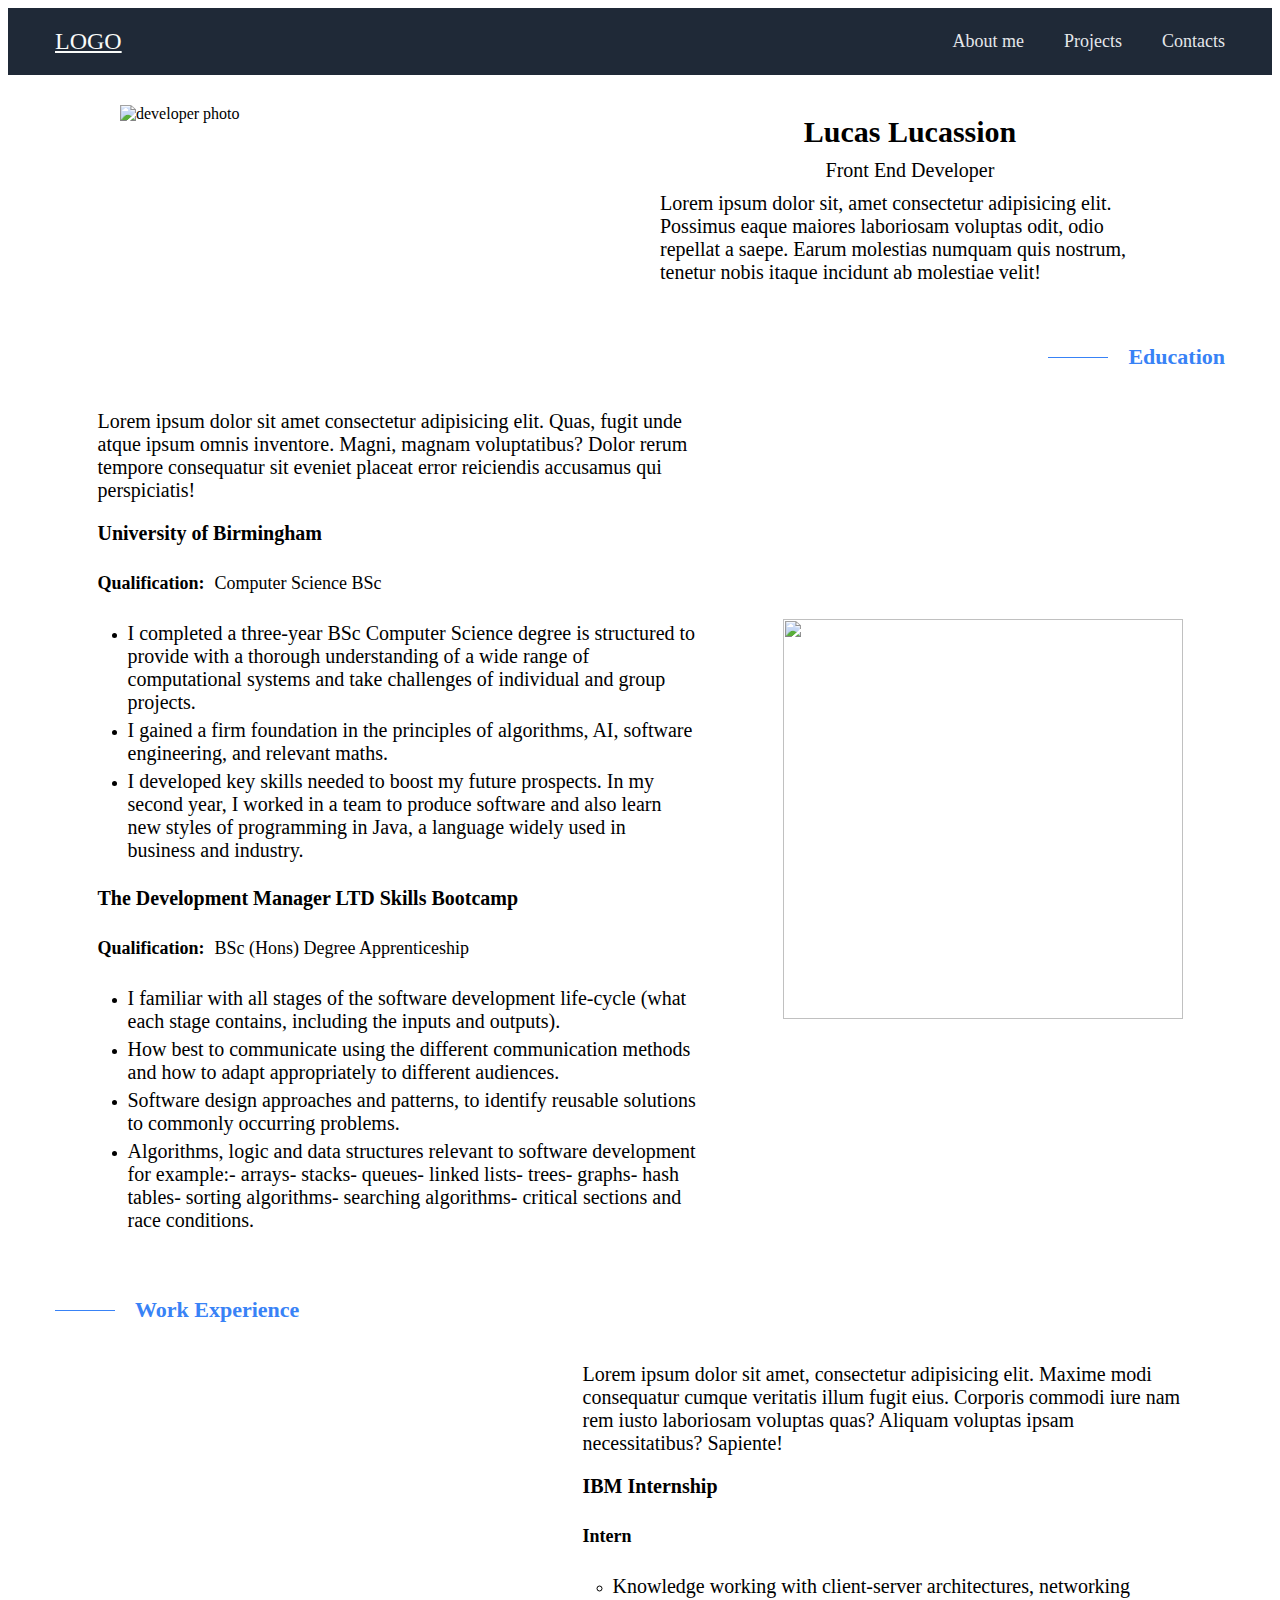
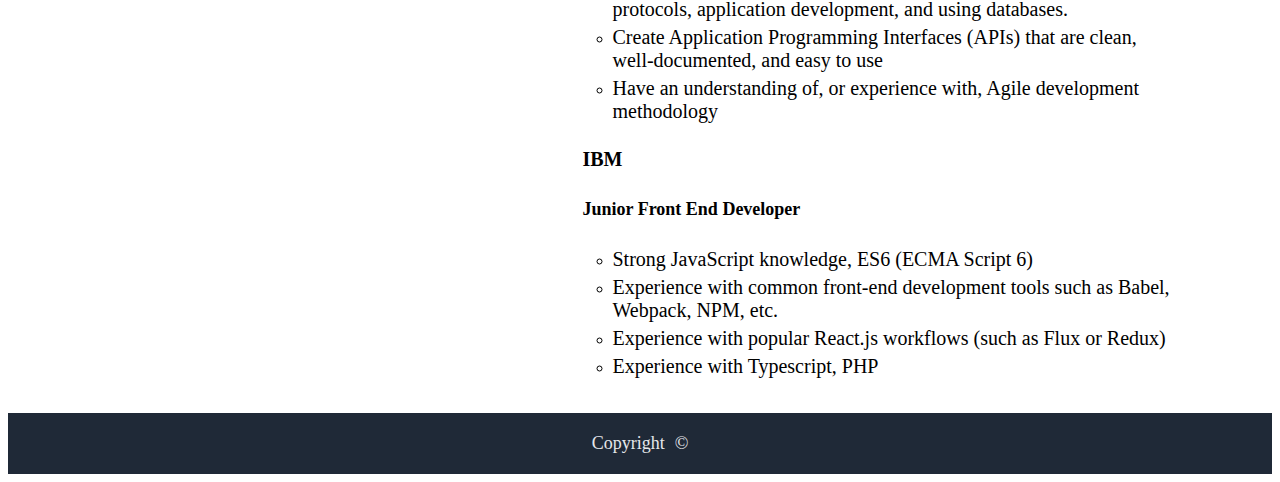
==== pages/about.html @ f2e0d82d "Initial setup of the page "Projects" and adding the links to the pages in the NavBar" ====
<!DOCTYPE html>
<html lang="en">
<head>
    <meta charset="UTF-8">
    <meta name="viewport" content="width=device-width, initial-scale=1.0">
    <link rel="stylesheet" href="../styles/about.css">
    <title>About me</title>
</head>
<body>
    <header class="about-header">
        <div class="about-container header-wrapp">
            <a href="../index.html" class="about-logo">LOGO</a>
            <nav class="header-nav">
                <ul class="header-nav-list">
                    <li class="header-nav-list-item"><a href="../pages/about.html" class="about-nav-link">About me</a></li>
                    <li class="header-nav-list-item"><a href="../pages/projects.html" class="about-nav-link">Projects</a></li>
                    <li class="header-nav-list-item"><a href=""  class="about-nav-link">Contacts</a></li>
                </ul>
            </nav>
        </div>
    </header>
    <main>
        <section class="about-section">
            <div class="about-container">
                <div class="summary-wrap">
                    <img src="https://www.cyberark.com/wp-content/uploads/2019/11/Developer.jpg" alt="developer photo" width="400px">
                    <div class="summary-text-wrap">
                        <h2 class="summary-title">Lucas Lucassion</h2>
                        <p class="summary-subtitle">Front End Developer</p>
                        <p class="summary-description">
                            Lorem ipsum dolor sit, amet consectetur adipisicing elit. Possimus eaque maiores laboriosam voluptas odit, odio repellat a saepe. Earum molestias numquam quis nostrum, tenetur nobis itaque incidunt ab molestiae velit!
                        </p>
                    </div>
                </div>
            </div>
        </section>
        <secttion class="about-section ">
            <div class="about-container">
                <p class="section-title reverce-section-title ">Education</p>
                <div class="education-wrap">
                    <img src="https://neetable.com/img/blog/blog-inner/the-role-of-future-education/the-role-of-future-education.jpg" alt=""
                        width="400px" height="400px">
                    <div class="education-text-wrap">
                        <p class="education-description">
                            Lorem ipsum dolor sit amet consectetur adipisicing elit. Quas, fugit unde atque ipsum omnis inventore. Magni, magnam
                            voluptatibus? Dolor rerum tempore consequatur sit eveniet placeat error reiciendis accusamus qui perspiciatis!
                        </p>
                        <p class="education-name">University of Birmingham</p>
                        <div class="qualification-wrap">
                            <p class="qualification-title">Qualification:</p>
                            <p class="qualification">Computer Science BSc</p>
                        </div>
                        <ul class="education-list">
                            <li class="education-list-item">
                                <p class="education-text">
                                    I completed a three-year BSc Computer Science degree is structured to provide with a thorough understanding of a wide
                            range of computational systems and take challenges of individual and group projects.
                                </p>
                            </li>
                            <li class="education-list-item">
                                <p class="education-text">
                                    I gained a firm foundation in the principles of algorithms, AI, software engineering, and relevant maths.
                                </p>
                            </li>
                            <li class="education-list-item">
                                <p class="education-text">
                                    I developed key skills needed to boost my future prospects. In my second year, I worked in a team to produce software
                                    and also learn new styles of programming in Java, a language widely used in business and industry.
                                </p>
                            </li>
                        </ul>
                        <p class="education-name">The Development Manager LTD Skills Bootcamp</p>
                        <div class="qualification-wrap">
                            <p class="qualification-title">Qualification:</p>
                            <p class="qualification">BSc (Hons) Degree Apprenticeship</p>
                        </div>
                        <ul class="education-list">
                            <li class="education-list-item">
                                <p class="education-text">
                                    I familiar with all stages of the software development life-cycle (what each stage contains, including the inputs and outputs).
                                </p>
                            </li>
                            <li class="education-list-item">
                                <p class="education-text">
                                    How best to communicate using the different communication methods and how to adapt appropriately to different audiences.
                                </p>
                            </li>
                            <li class="education-list-item">
                                <p class="education-text">
                                    Software design approaches and patterns, to identify reusable solutions to commonly occurring problems.
                                </p>
                            </li>
                            <li class="education-list-item">
                                <p class="education-text">
                                    Algorithms, logic and data structures relevant to software development for example:- arrays- stacks- queues- linked
                                    lists- trees- graphs- hash tables- sorting algorithms- searching algorithms- critical sections and race conditions.
                                </p>
                            </li>
                        </ul>
                    </div>
                </div>
            </div>
        </secttion>
        <section class="about-section ">
            <div class="about-container">
                <p class="section-title">Work Experience</p>
                <div class="experience-wrap">
                    <img src="https://careersportal.ie/sites/default/files/2022-12/Work%20Experience.png" alt="" width="400px">
                    <div class="experience-text-wrap">
                        <p class="experience-description">
                            Lorem ipsum dolor sit amet, consectetur adipisicing elit. Maxime modi consequatur cumque veritatis illum fugit eius. Corporis commodi iure nam rem iusto laboriosam voluptas quas? Aliquam voluptas ipsam necessitatibus? Sapiente!
                        </p>
                        <ul class="companies-list">
                            <li>
                                <p class="company-name">
                                    IBM Internship
                                </p>
                                <p class="job-role">
                                    Intern
                                </p>
                                <ul class="work-description-list">
                                    <li class="work-descr-list-item">
                                        <p class="work-text">
                                            Knowledge working with client-server architectures, networking protocols, application development, and using databases.
                                        </p>
                                    </li>
                                    <li class="work-descr-list-item">
                                        <p class="work-text">
                                            Create Application Programming Interfaces (APIs) that are clean, well-documented, and easy to use
                                        </p>
                                    </li>
                                    <li class="work-descr-list-item">
                                        <p class="work-text">
                                            Have an understanding of, or experience with, Agile development methodology
                                        </p>
                                    </li>
                                </ul>
                            </li>
                            <li>
                                <p class="company-name">
                                    IBM
                                </p>
                                <p class="job-role">
                                    Junior Front End Developer
                                </p>
                                <ul class="work-description-list">
                                    <li class="work-descr-list-item">
                                        <p class="work-text">
                                            Strong JavaScript knowledge, ES6 (ECMA Script 6)
                                        </p>
                                    </li>
                                    <li class="work-descr-list-item">
                                        <p class="work-text">
                                            Experience with common front-end development tools such as Babel, Webpack, NPM, etc.
                                        </p>
                                    </li>
                                    <li class="work-descr-list-item">
                                        <p class="work-text">
                                            Experience with popular React.js workflows (such as Flux or Redux)
                                        </p>
                                    </li>
                                    <li class="work-descr-list-item">
                                        <p class="work-text">
                                            Experience with Typescript, PHP
                                        </p>
                                    </li>
                                </ul>
                            </li>
                        </ul>
                    </div>
                </div>
            </div>
        </section>
    </main>
    <footer class="about-footer">
        <div class="about-container">
            <p class="footer-text">Copyright<span>&#xa9;</span></p>
        </div>
    </footer>
</body>
</html>
---- styles/about.css ----
@import url('../styles.css');


/*header*/

.about-container {
    padding-right: 15px;
    padding-left: 15px;
    margin: 0 auto;
    max-width: 1200px;
   
}

.about-header {
    background-color: var(--dark-background);
    padding-top: 20px;
    padding-bottom: 20px;
}

.header-wrapp{
display: flex;
  justify-content: space-between;
  align-items: center;
}
.header-nav-list {
    display: flex;
    align-items: center;
    gap: 40px;
    list-style: none;
    margin: 0;
    padding: 0;
    @media screen and (max-width: 600px){
    flex-wrap: wrap;
    row-gap: 5px;
    gap: 20px;
    }
}

.about-logo {
    font-family: Roroto-medium;
    font-size: 24px;
    color: var(--logo-text-color);
    font-weight: 500;
    margin: 0;
}

.about-nav-link {
    font-family: Roroto-regular;
    font-size: 18px;
    color: var(--secondary-text-color);
    font-weight: 400;
    text-decoration: none;
}

/*main*/
.about-section {
    padding-top: 30px;
    padding-bottom: 30px;
}

.summary-wrap {
    display: flex;
    justify-content: space-around;
    gap: 10px;
}
.summary-text-wrap{
    display: flex;
    flex-direction: column;
}
.summary-title {
    text-align: center;
    font-family: Roroto-bold;
    font-size: 30px;
    font-weight: 700;
    padding-top: 10px;
    margin: 0;
}
.summary-subtitle {
text-align: center;
    font-family: Roroto-regular;
    font-size: 20px;
    font-weight: 400;
    padding-top: 10px;
    margin: 0;
}
.summary-description {
    max-width: 500px;
    font-family: Roroto-regular;
    font-weight: 400;
    font-size: 20px;
    padding-top: 10px;
    margin: 0;
}

.section-title {
    display: flex;
    align-items: center;
    gap: 20px;
    padding: 30px 0;
    color:var(--accent-color);
    font-family: Roroto-bold;
    font-size: 22px;
    font-weight: 700;
    margin: 0;
    &::before {
        content: '';
        width: 60px;
        height: 1px;
        background-color: currentColor;
    }
}

.reverce-section-title {
    justify-content: end;
}

.education-wrap{
    display: flex;
    flex-direction: row-reverse;
    justify-content: space-around;
    align-items: center;
}

.education-text-wrap,.experience-text-wrap {
    display: flex;
    flex-direction: column;
    max-width: 600px;
}

.education-description, .experience-description {
    font-family: Roroto-regular;
    font-weight: 400;
    font-size: 20px;
    padding-top: 10px;
    margin: 0;
}

.education-name, .company-name{
    font-family: Roroto-bold;
    font-weight: 700;
    font-size: 20px;
    padding-top: 20px;
    margin: 0;
}
.qualification-wrap {
    display: flex;
    gap: 10px;
    align-items: baseline;
    padding-top: 10px;
    font-size: 18px;
    margin: 0;
}

.qualification-title{
    font-family: Roroto-bold;
    font-weight: 700;    
}
.qualification {
    font-family: Roroto-regular;
    font-weight: 400;
}

.education-list{
    margin: 0;
    padding: 10px 0 0 30px;
}
.education-list-item, .work-descr-list-item {
    margin-bottom: 5px;
}

.education-text, .work-text {
    font-family: Roroto-regular;
    font-weight: 400;
    font-size: 20px;
    margin: 0;
}
.experience-wrap{
    display: flex;
    justify-content: space-around;
    align-items: center;
}

.job-role {
    font-family: Roroto-bold;
    font-weight: 700;
    font-size: 18px;
    padding-top: 10px;
}
.companies-list {
    list-style: none;
    padding: 0;
    margin: 0;
}
.work-description-list{
    margin: 0;
    padding: 10px 0 0 30px;
}

/*footer*/

.about-footer {
    background-color: var(--dark-background);
    padding-top: 20px;
    padding-bottom: 20px;
    }


.footer-text {
    font-family: Roroto-regular;
    font-size: 18px;
    font-weight: 400;
    color: var(--secondary-text-color);
    text-align: center;
    margin: 0;
}

.footer-text span {
    margin-left: 10px;
}
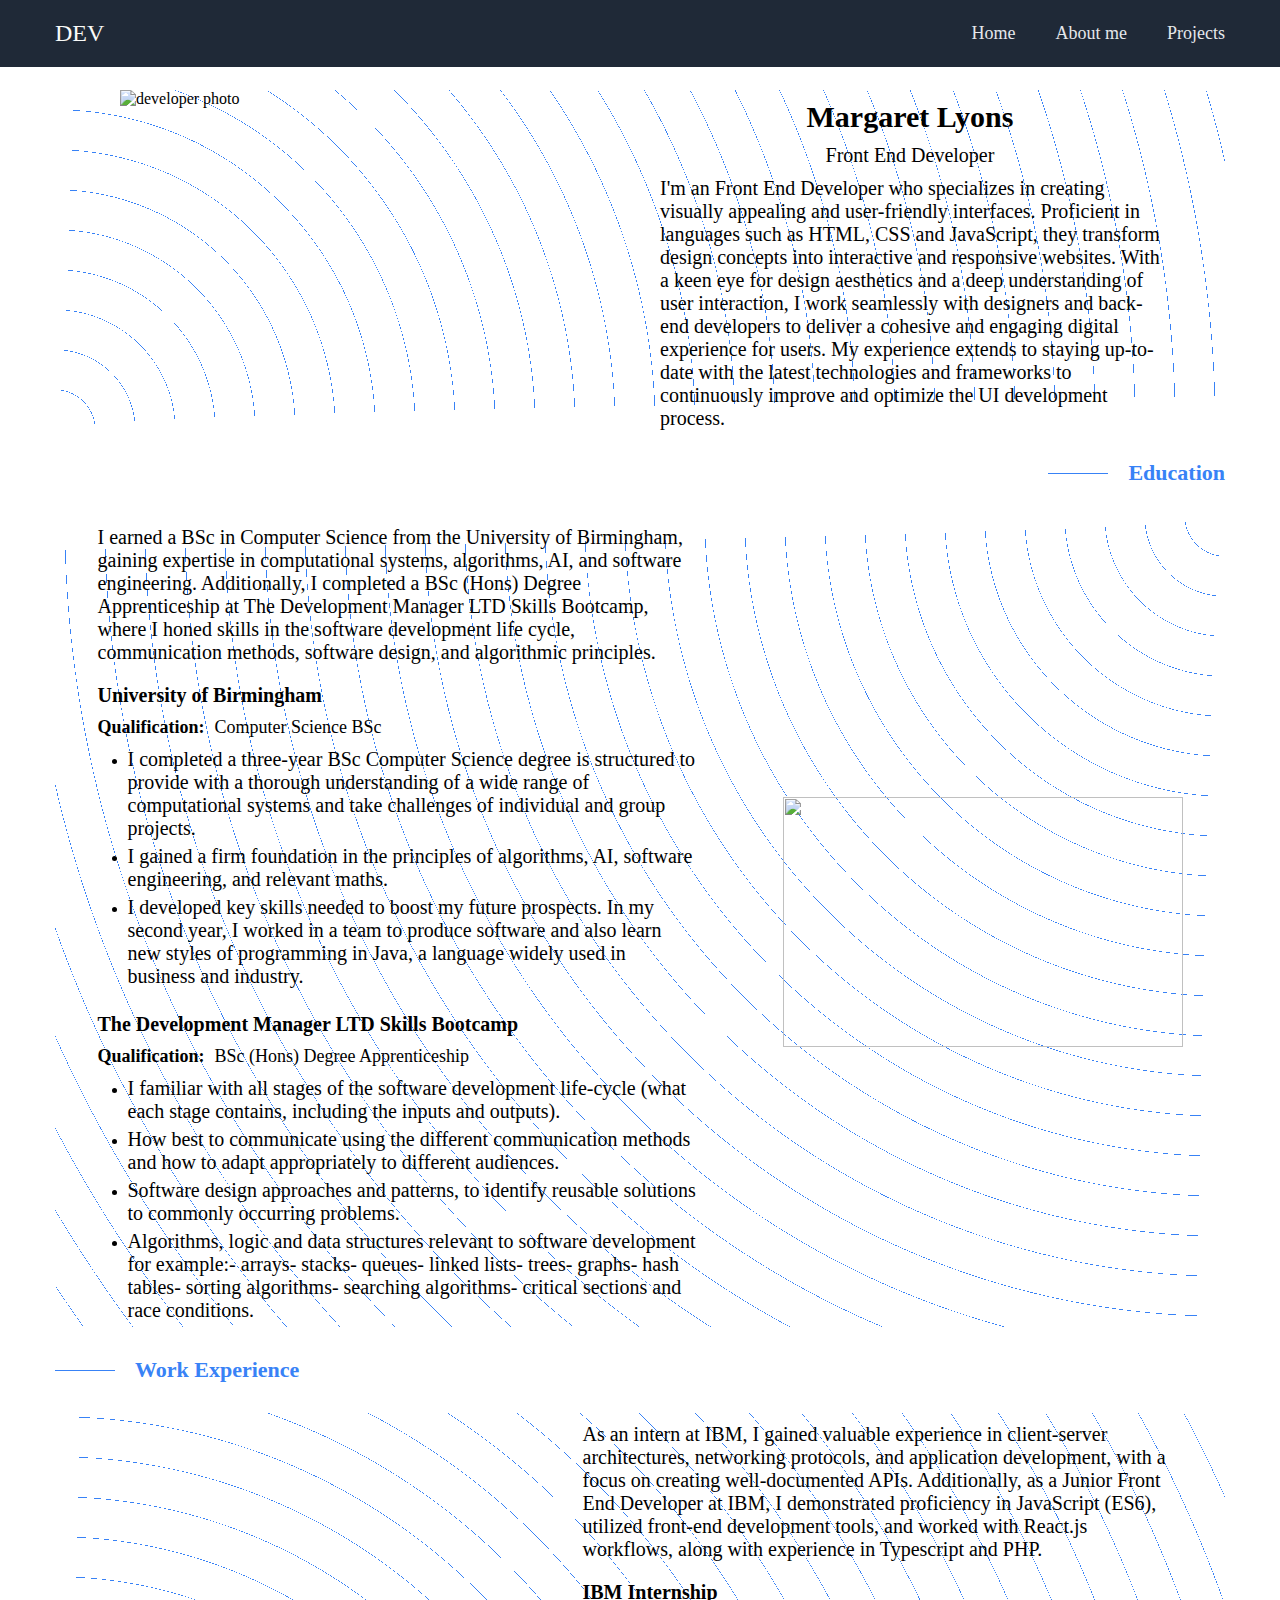
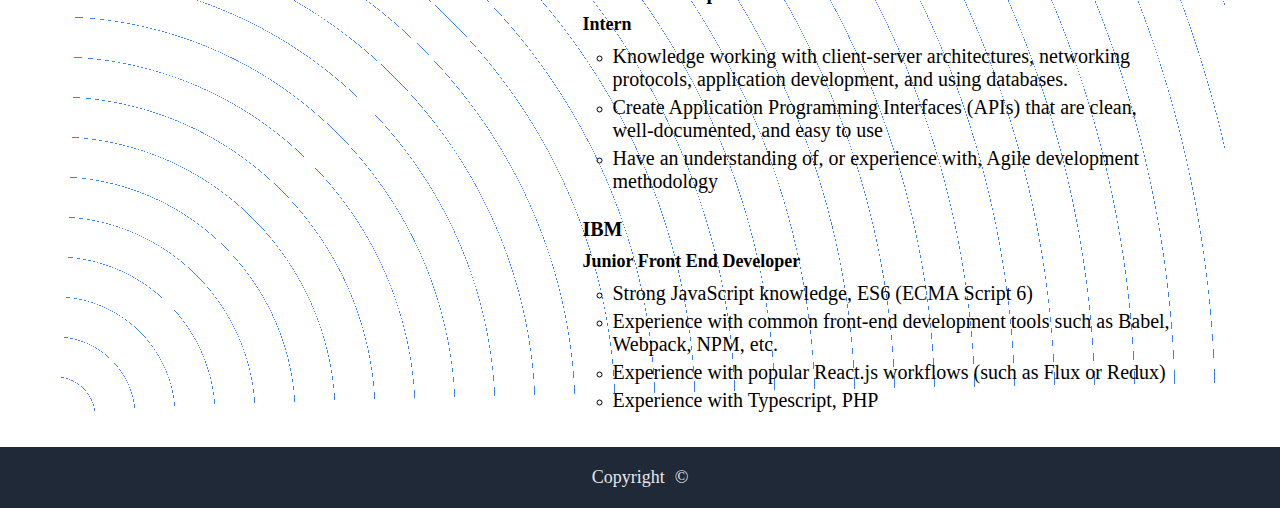
==== commit f0eb8682: "added favicon && gradient && changed header" ====
--- a/pages/about.html
+++ b/pages/about.html
@@ -4,17 +4,21 @@
     <meta charset="UTF-8">
     <meta name="viewport" content="width=device-width, initial-scale=1.0">
     <link rel="stylesheet" href="../styles/about.css">
+    <link rel="apple-touch-icon" sizes="180x180" href="../favicon/apple-touch-icon.png">
+    <link rel="icon" type="image/png" sizes="32x32" href="../favicon/favicon-32x32.png">
+   <link rel="icon" type="image/png" sizes="16x16" href="../favicon/favicon-16x16.png">
+   <link rel="manifest" href="../favicon/site.webmanifest">
     <title>About me</title>
 </head>
 <body>
     <header class="about-header">
         <div class="about-container header-wrapp">
-            <a href="../index.html" class="about-logo">LOGO</a>
+            <a href="../index.html" class="about-logo">DEV</a>
             <nav class="header-nav">
                 <ul class="header-nav-list">
+                    <li class="header-nav-list-item"><a href="../index.html" class="about-nav-link">Home</a></li>
                     <li class="header-nav-list-item"><a href="../pages/about.html" class="about-nav-link">About me</a></li>
                     <li class="header-nav-list-item"><a href="../pages/projects.html" class="about-nav-link">Projects</a></li>
-                    <li class="header-nav-list-item"><a href=""  class="about-nav-link">Contacts</a></li>
                 </ul>
             </nav>
         </div>
@@ -23,12 +27,16 @@
         <section class="about-section">
             <div class="about-container">
                 <div class="summary-wrap">
-                    <img src="https://www.cyberark.com/wp-content/uploads/2019/11/Developer.jpg" alt="developer photo" width="400px">
+                    <img src="https://images.idgesg.net/images/article/2019/06/female_developer_programmer_devops_next-generation-it-staff-100800653-large.jpg?auto=webp&quality=85,70" alt="developer photo" width="400px">
                     <div class="summary-text-wrap">
-                        <h2 class="summary-title">Lucas Lucassion</h2>
+                        <h2 class="summary-title">Margaret Lyons</h2>
                         <p class="summary-subtitle">Front End Developer</p>
                         <p class="summary-description">
-                            Lorem ipsum dolor sit, amet consectetur adipisicing elit. Possimus eaque maiores laboriosam voluptas odit, odio repellat a saepe. Earum molestias numquam quis nostrum, tenetur nobis itaque incidunt ab molestiae velit!
+                            I'm an Front End Developer who specializes in creating visually appealing and user-friendly interfaces. Proficient in
+                            languages ​​such as HTML, CSS and JavaScript, they transform design concepts into interactive and responsive websites.
+                            With a keen eye for design aesthetics and a deep understanding of user interaction, I work seamlessly with designers and
+                            back-end developers to deliver a cohesive and engaging digital experience for users. My experience extends to staying
+                            up-to-date with the latest technologies and frameworks to continuously improve and optimize the UI development process.
                         </p>
                     </div>
                 </div>
@@ -39,11 +47,13 @@
                 <p class="section-title reverce-section-title ">Education</p>
                 <div class="education-wrap">
                     <img src="https://neetable.com/img/blog/blog-inner/the-role-of-future-education/the-role-of-future-education.jpg" alt=""
-                        width="400px" height="400px">
+                        width="400px" height="250px">
                     <div class="education-text-wrap">
                         <p class="education-description">
-                            Lorem ipsum dolor sit amet consectetur adipisicing elit. Quas, fugit unde atque ipsum omnis inventore. Magni, magnam
-                            voluptatibus? Dolor rerum tempore consequatur sit eveniet placeat error reiciendis accusamus qui perspiciatis!
+                            I earned a BSc in Computer Science from the University of Birmingham, gaining expertise in computational systems,
+                            algorithms, AI, and software engineering. Additionally, I completed a BSc (Hons) Degree Apprenticeship at The
+                            Development Manager LTD Skills Bootcamp, where I honed skills in the software development life cycle, communication
+                            methods, software design, and algorithmic principles.
                         </p>
                         <p class="education-name">University of Birmingham</p>
                         <div class="qualification-wrap">
@@ -108,7 +118,10 @@
                     <img src="https://careersportal.ie/sites/default/files/2022-12/Work%20Experience.png" alt="" width="400px">
                     <div class="experience-text-wrap">
                         <p class="experience-description">
-                            Lorem ipsum dolor sit amet, consectetur adipisicing elit. Maxime modi consequatur cumque veritatis illum fugit eius. Corporis commodi iure nam rem iusto laboriosam voluptas quas? Aliquam voluptas ipsam necessitatibus? Sapiente!
+                        As an intern at IBM, I gained valuable experience in client-server architectures, networking protocols, and application
+                        development, with a focus on creating well-documented APIs. Additionally, as a Junior Front End Developer at IBM, I
+                        demonstrated proficiency in JavaScript (ES6), utilized front-end development tools, and worked with React.js workflows,
+                        along with experience in Typescript and PHP.
                         </p>
                         <ul class="companies-list">
                             <li>
--- a/styles/about.css
+++ b/styles/about.css
@@ -1,6 +1,11 @@
 @import url('../styles.css');
 
-
+body{
+    padding-top: 60px;
+    @media screen and (max-width: 600px) {
+        padding-top: 140px;
+    }
+}
 /*header*/
 
 .about-container {
@@ -15,6 +20,11 @@
     background-color: var(--dark-background);
     padding-top: 20px;
     padding-bottom: 20px;
+    position: fixed;
+    z-index: 50;
+    width: 100%;
+top: 0;
+left: 0;
 }
 
 .header-wrapp{
@@ -30,7 +40,7 @@
     margin: 0;
     padding: 0;
     @media screen and (max-width: 600px){
-    flex-wrap: wrap;
+    flex-direction: column;
     row-gap: 5px;
     gap: 20px;
     }
@@ -42,6 +52,15 @@
     color: var(--logo-text-color);
     font-weight: 500;
     margin: 0;
+    text-decoration: none;
+    transform: scale(1);
+    transition: transform 250ms cubic-bezier(0.4, 0, 0.2, 1);
+    display: block;
+}
+
+.about-logo:hover, .about-logo:focus{
+    transform: scale(1.1);
+    transition: transform 250ms cubic-bezier(0.4, 0, 0.2, 1);
 }
 
 .about-nav-link {
@@ -50,7 +69,18 @@
     color: var(--secondary-text-color);
     font-weight: 400;
     text-decoration: none;
-}
+    transform: scale(1);
+    transition: transform 250ms cubic-bezier(0.4, 0, 0.2, 1);
+    display: block;
+    
+}
+
+.about-nav-link:hover, .about-nav-link:focus{
+    transform: scale(1.1);
+    transition: transform 250ms cubic-bezier(0.4, 0, 0.2, 1);
+   
+}
+
 
 /*main*/
 .about-section {
@@ -62,7 +92,15 @@
     display: flex;
     justify-content: space-around;
     gap: 10px;
-}
+    @media screen and (max-width: 600px) {
+    flex-direction: column;
+    img{
+        margin: 0 auto;
+    }
+    }
+    background: repeating-radial-gradient(circle at bottom left, var(--accent-color), var(--accent-color) 0.5px, transparent 0.5px, transparent 40px);
+}
+
 .summary-text-wrap{
     display: flex;
     flex-direction: column;
@@ -76,7 +114,7 @@
     margin: 0;
 }
 .summary-subtitle {
-text-align: center;
+    text-align: center;
     font-family: Roroto-regular;
     font-size: 20px;
     font-weight: 400;
@@ -96,7 +134,7 @@
     display: flex;
     align-items: center;
     gap: 20px;
-    padding: 30px 0;
+    padding: 0 0 30px 0;
     color:var(--accent-color);
     font-family: Roroto-bold;
     font-size: 22px;
@@ -119,7 +157,12 @@
     flex-direction: row-reverse;
     justify-content: space-around;
     align-items: center;
-}
+    @media screen and (max-width: 600px) {
+    flex-direction: column;
+    }
+    background: repeating-radial-gradient(circle at top right, var(--accent-color), var(--accent-color) 0.5px, transparent 0.5px, transparent 40px);
+   
+} 
 
 .education-text-wrap,.experience-text-wrap {
     display: flex;
@@ -149,6 +192,7 @@
     padding-top: 10px;
     font-size: 18px;
     margin: 0;
+    
 }
 
 .qualification-title{
@@ -178,6 +222,10 @@
     display: flex;
     justify-content: space-around;
     align-items: center;
+    @media screen and (max-width: 600px) {
+     flex-direction: column;
+    }
+         background: repeating-radial-gradient(circle at bottom left, var(--accent-color), var(--accent-color) 0.5px, transparent 0.5px, transparent 40px);
 }
 
 .job-role {
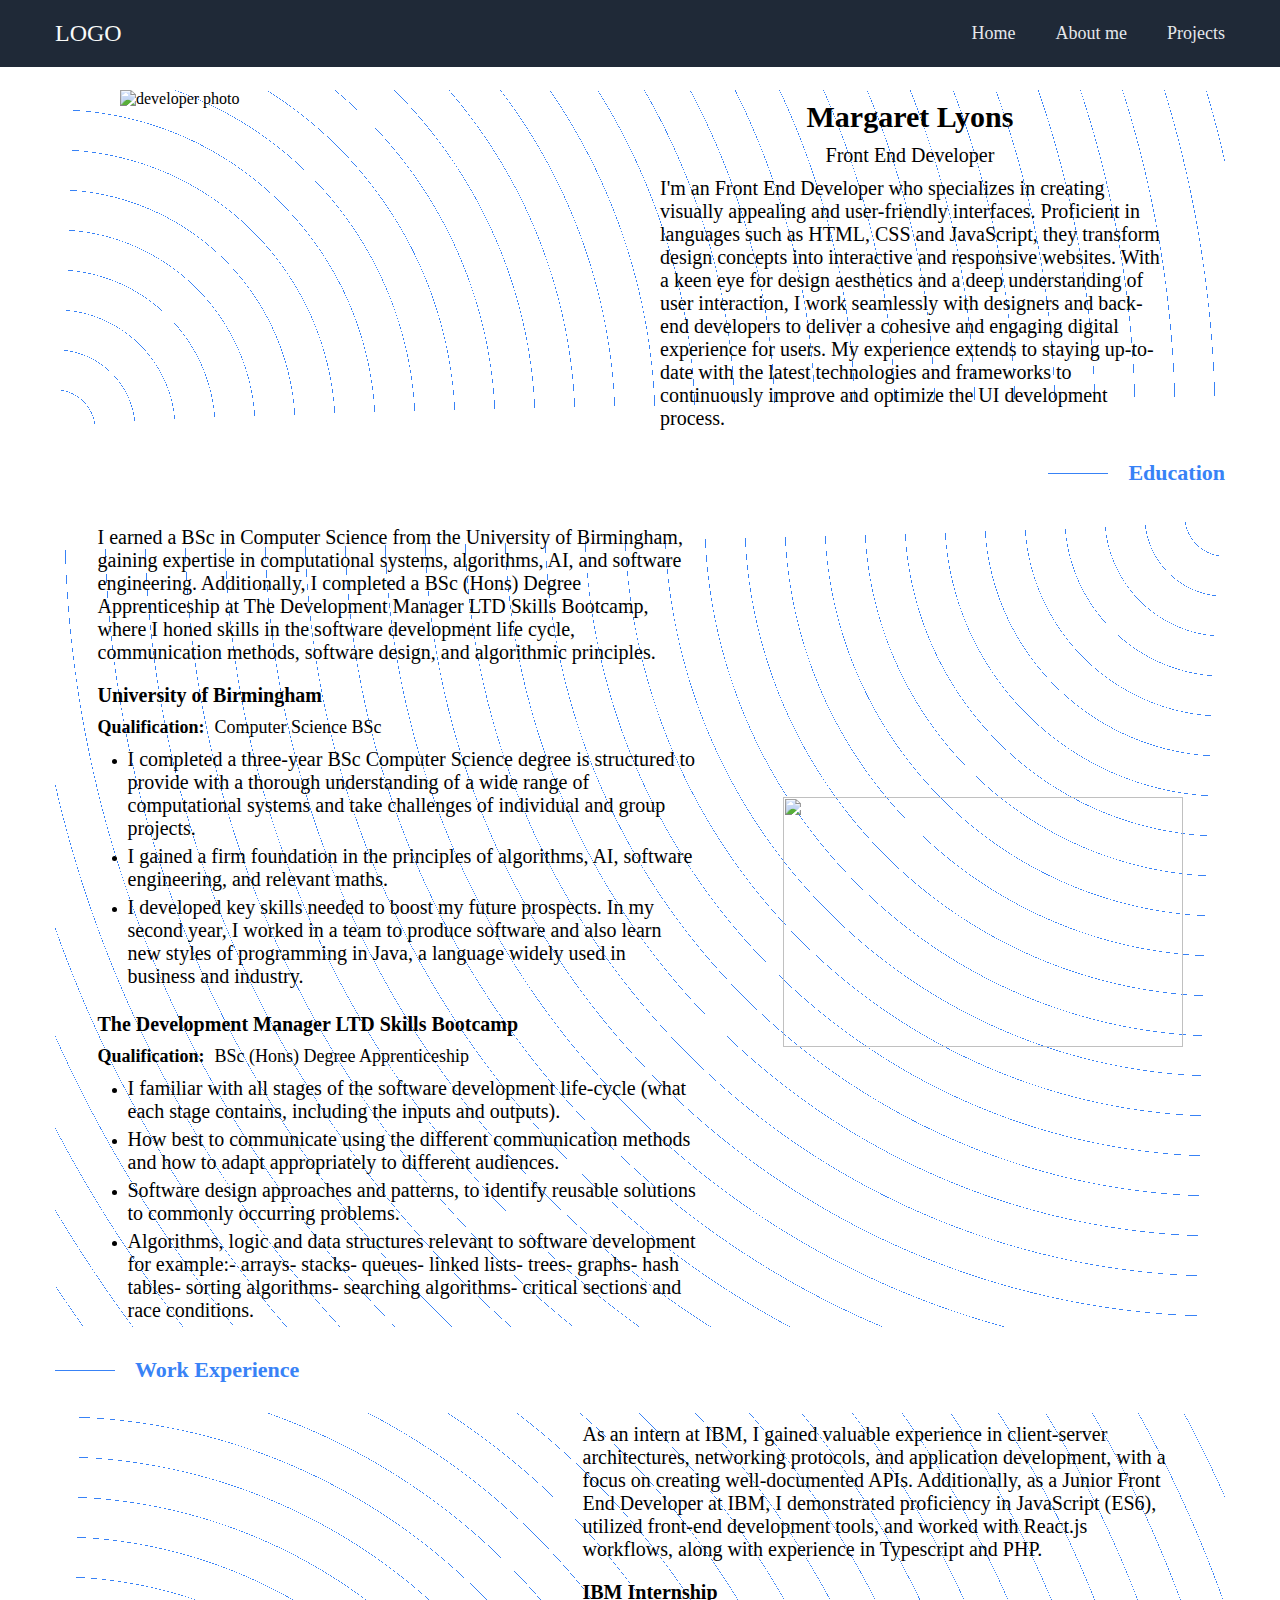
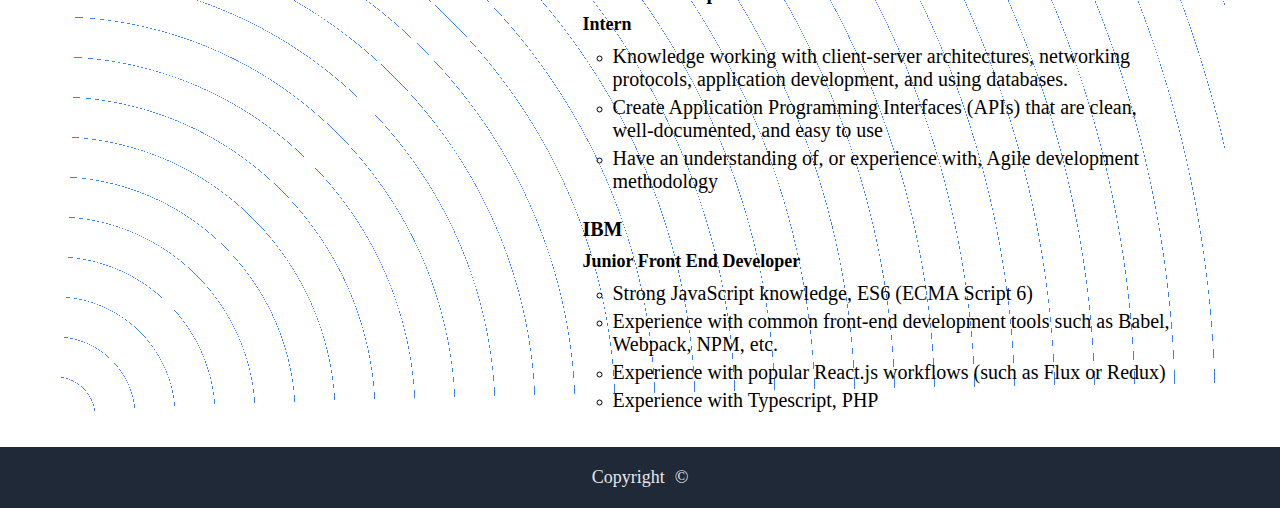
==== commit 510b4ebd: "Merge branch 'main' of https://github.com/IrynaBondarenko7/front-end-dev-portfolio" ====
--- a/pages/about.html
+++ b/pages/about.html
@@ -13,7 +13,7 @@
 <body>
     <header class="about-header">
         <div class="about-container header-wrapp">
-            <a href="../index.html" class="about-logo">DEV</a>
+            <a href="../index.html" class="about-logo">LOGO</a>
             <nav class="header-nav">
                 <ul class="header-nav-list">
                     <li class="header-nav-list-item"><a href="../index.html" class="about-nav-link">Home</a></li>
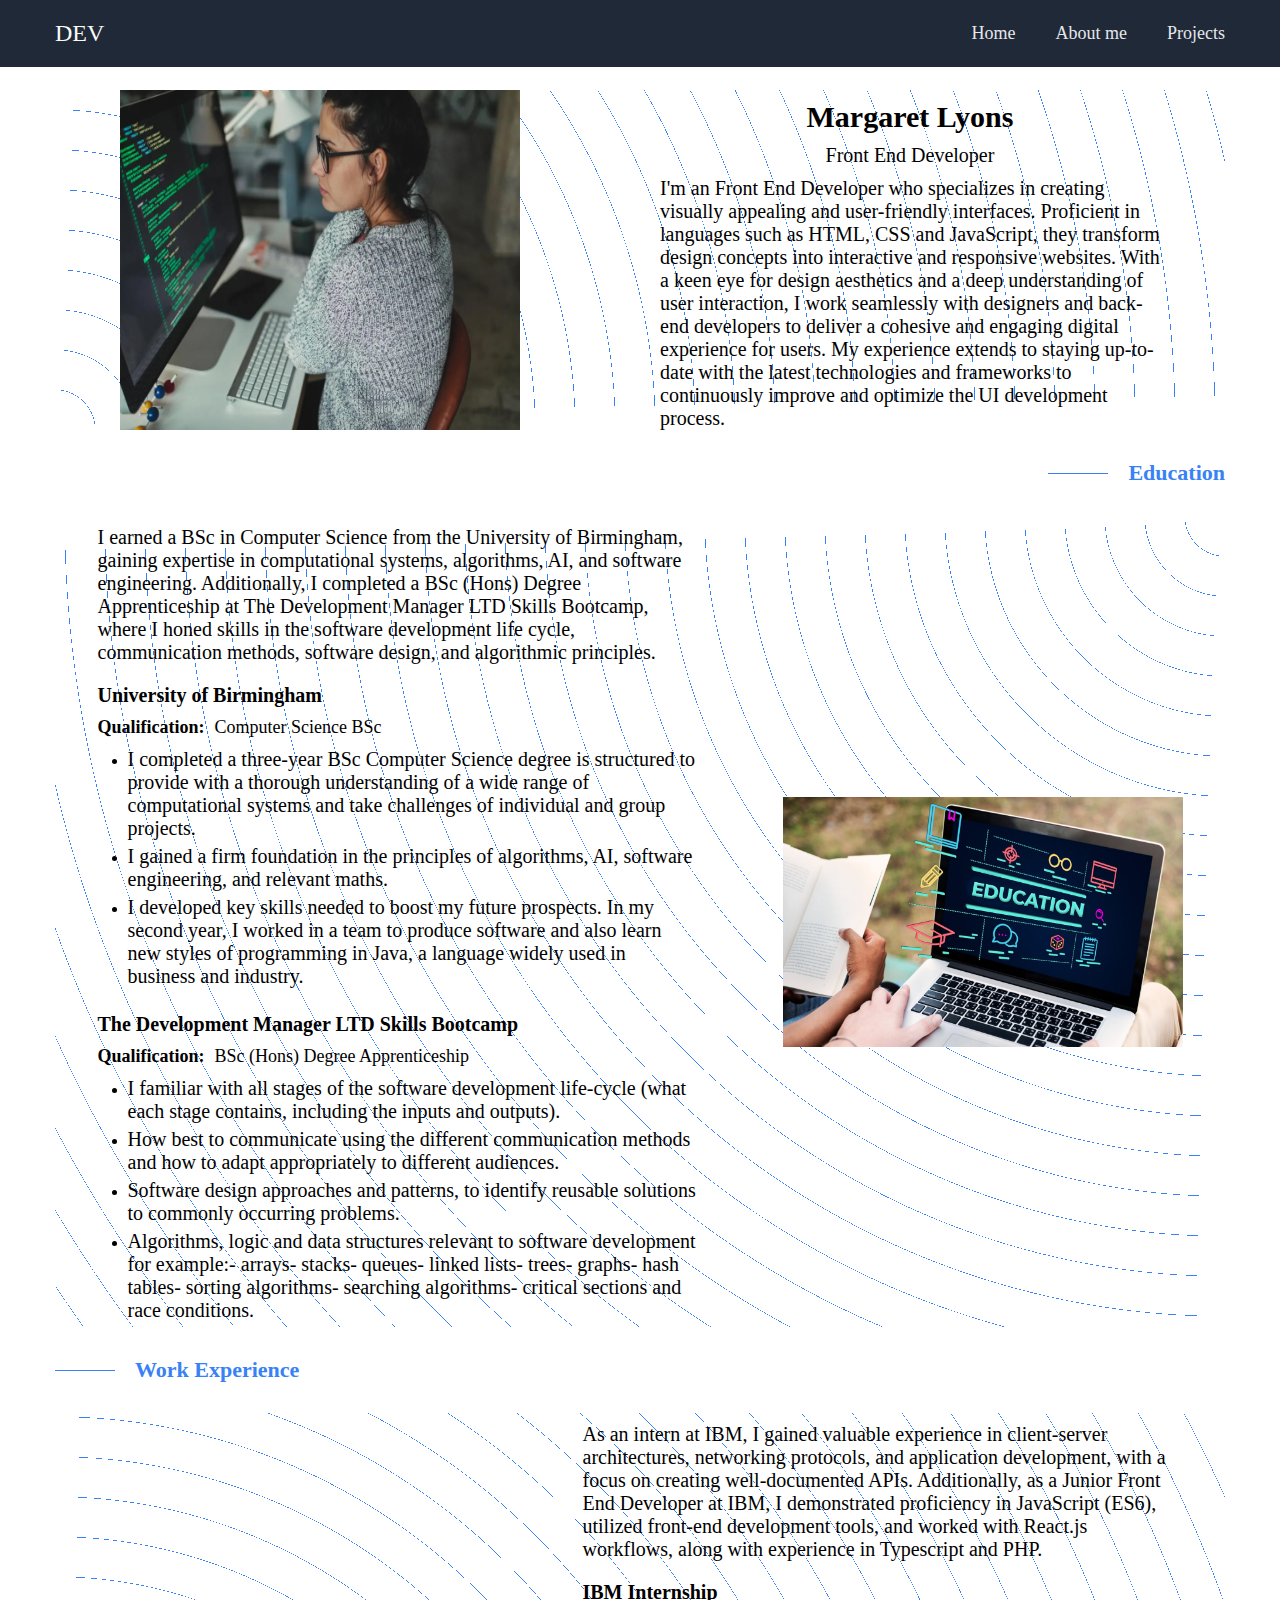
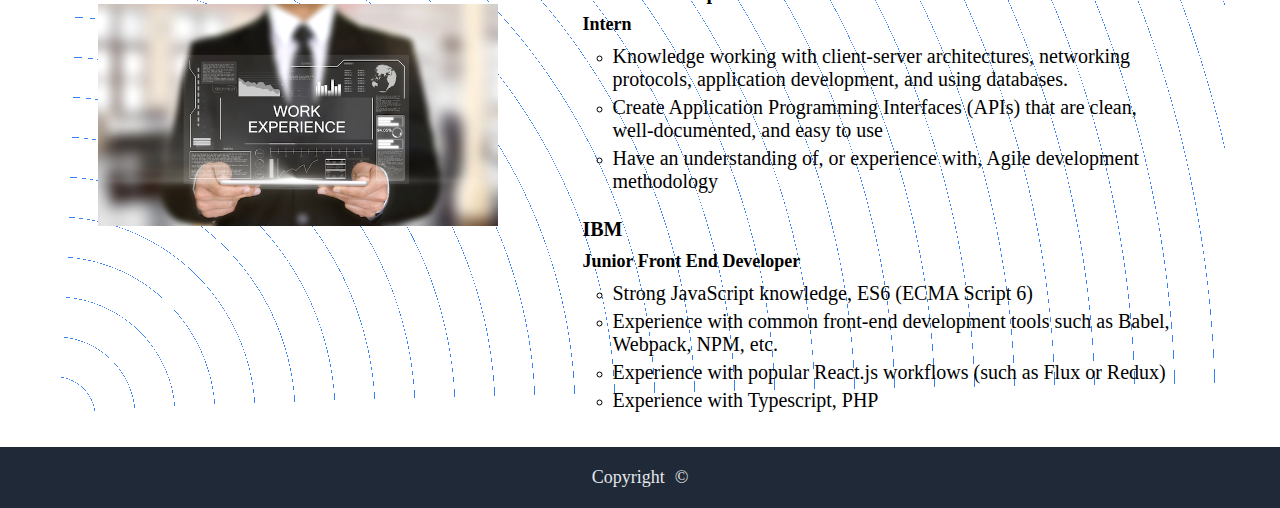
==== commit 152b5368: "addet about imgs" ====
--- a/pages/about.html
+++ b/pages/about.html
@@ -13,7 +13,7 @@
 <body>
     <header class="about-header">
         <div class="about-container header-wrapp">
-            <a href="../index.html" class="about-logo">LOGO</a>
+            <a href="../index.html" class="about-logo">DEV</a>
             <nav class="header-nav">
                 <ul class="header-nav-list">
                     <li class="header-nav-list-item"><a href="../index.html" class="about-nav-link">Home</a></li>
@@ -27,7 +27,7 @@
         <section class="about-section">
             <div class="about-container">
                 <div class="summary-wrap">
-                    <img src="https://images.idgesg.net/images/article/2019/06/female_developer_programmer_devops_next-generation-it-staff-100800653-large.jpg?auto=webp&quality=85,70" alt="developer photo" width="400px">
+                    <img src="../images/about-1.jpg" alt="developer photo" width="400px">
                     <div class="summary-text-wrap">
                         <h2 class="summary-title">Margaret Lyons</h2>
                         <p class="summary-subtitle">Front End Developer</p>
@@ -46,8 +46,7 @@
             <div class="about-container">
                 <p class="section-title reverce-section-title ">Education</p>
                 <div class="education-wrap">
-                    <img src="https://neetable.com/img/blog/blog-inner/the-role-of-future-education/the-role-of-future-education.jpg" alt=""
-                        width="400px" height="250px">
+                    <img src="../images/about-2.jpg" alt="" width="400px" height="250px">
                     <div class="education-text-wrap">
                         <p class="education-description">
                             I earned a BSc in Computer Science from the University of Birmingham, gaining expertise in computational systems,
@@ -115,7 +114,7 @@
             <div class="about-container">
                 <p class="section-title">Work Experience</p>
                 <div class="experience-wrap">
-                    <img src="https://careersportal.ie/sites/default/files/2022-12/Work%20Experience.png" alt="" width="400px">
+                    <img src="../images/about-3.png" alt="" width="400px">
                     <div class="experience-text-wrap">
                         <p class="experience-description">
                         As an intern at IBM, I gained valuable experience in client-server architectures, networking protocols, and application
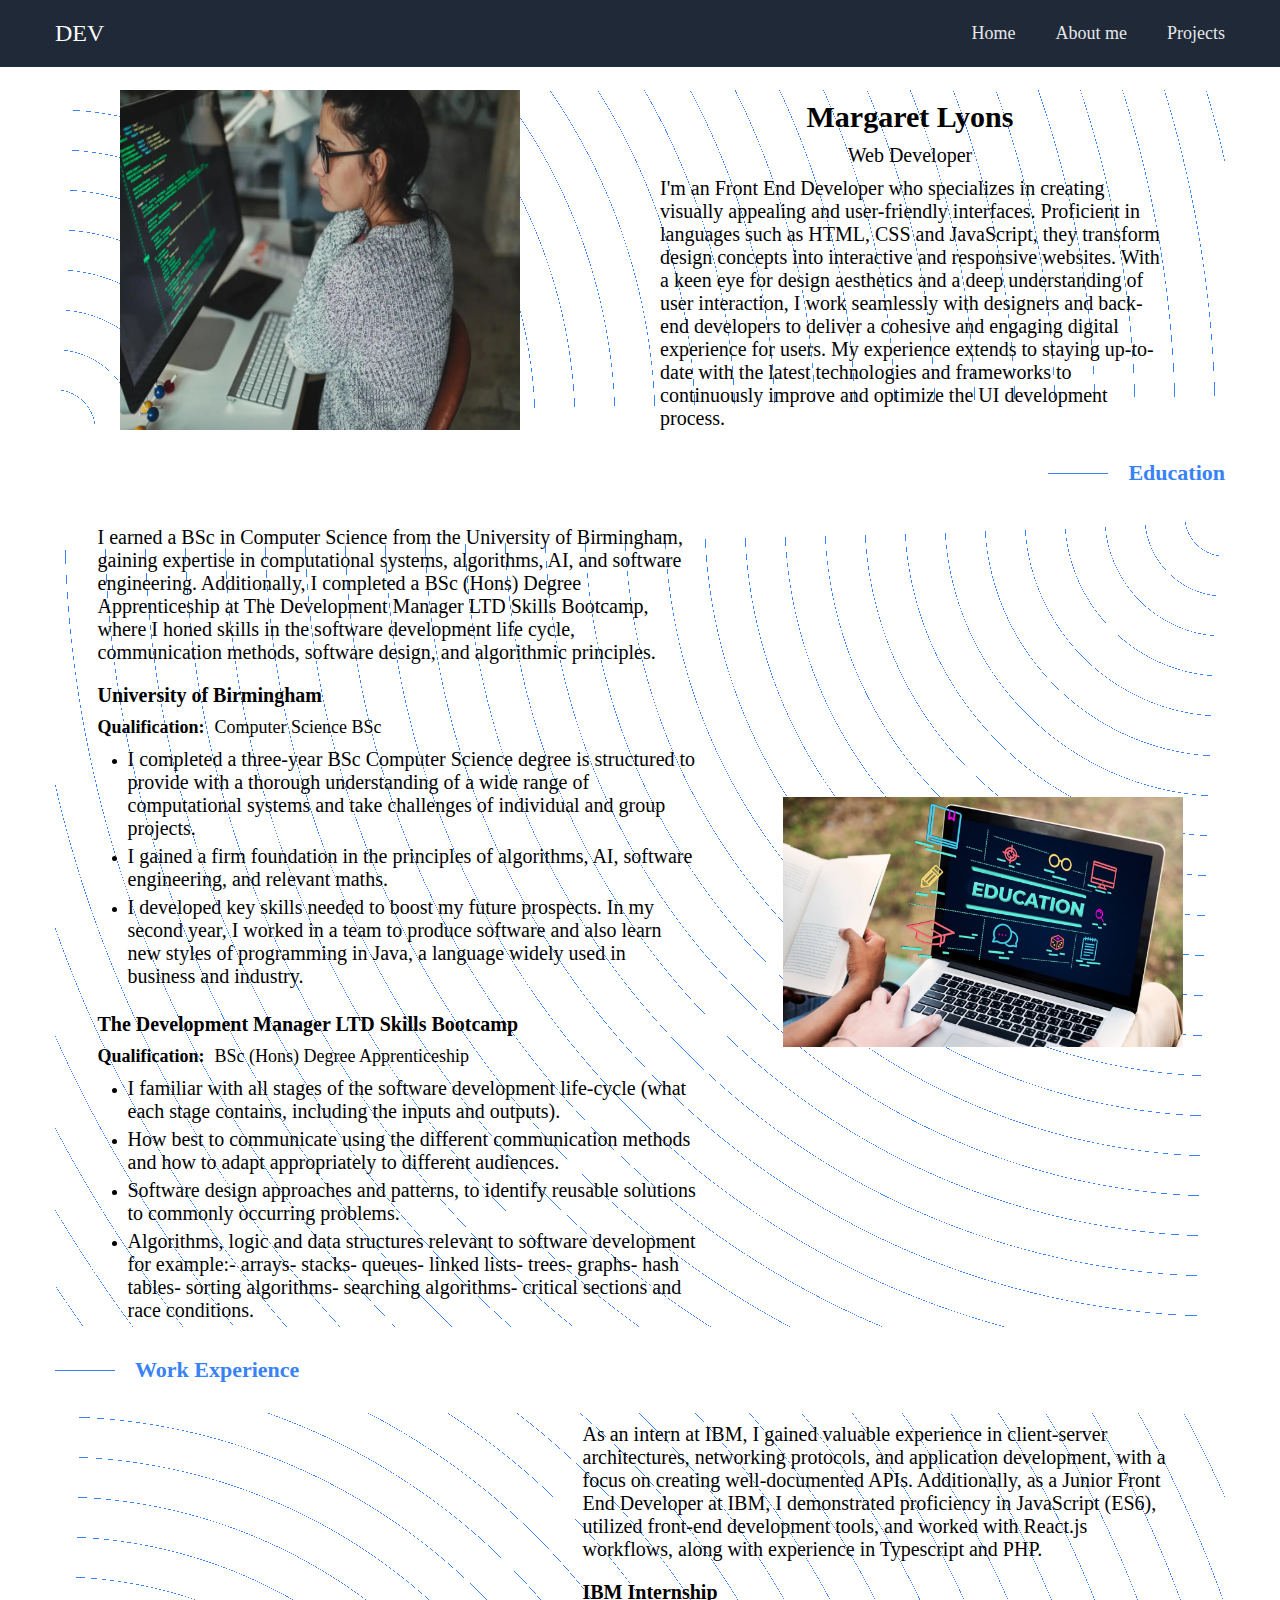
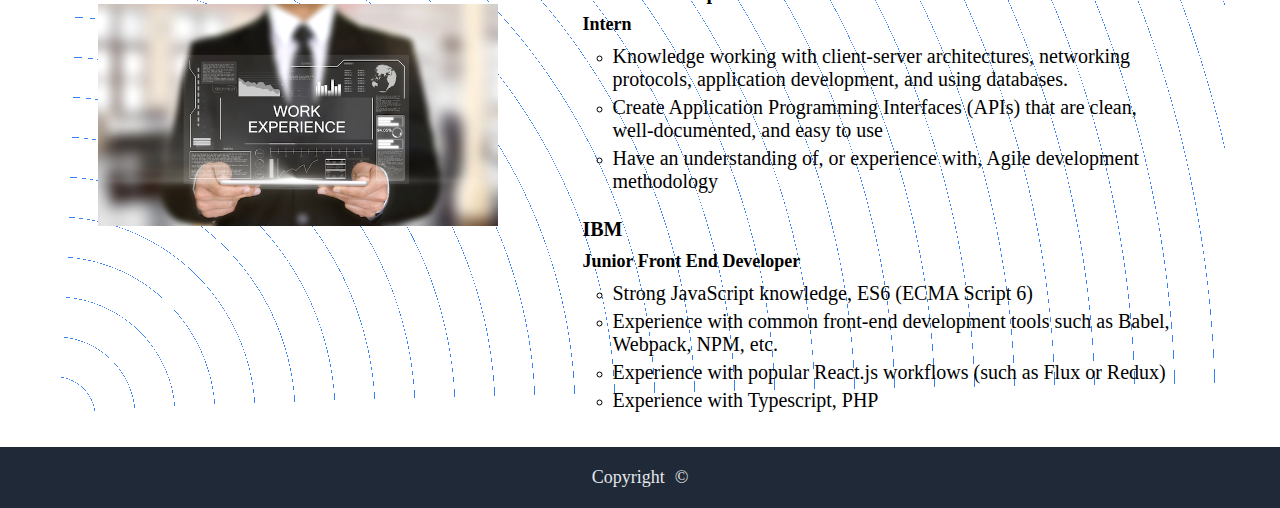
==== commit 193164fe: "added favicon to home,projects pages && join styles" ====
--- a/pages/about.html
+++ b/pages/about.html
@@ -3,7 +3,7 @@
 <head>
     <meta charset="UTF-8">
     <meta name="viewport" content="width=device-width, initial-scale=1.0">
-    <link rel="stylesheet" href="../styles/about.css">
+    <link rel="stylesheet" href="../styles.css">
     <link rel="apple-touch-icon" sizes="180x180" href="../favicon/apple-touch-icon.png">
     <link rel="icon" type="image/png" sizes="32x32" href="../favicon/favicon-32x32.png">
    <link rel="icon" type="image/png" sizes="16x16" href="../favicon/favicon-16x16.png">
@@ -30,7 +30,7 @@
                     <img src="../images/about-1.jpg" alt="developer photo" width="400px">
                     <div class="summary-text-wrap">
                         <h2 class="summary-title">Margaret Lyons</h2>
-                        <p class="summary-subtitle">Front End Developer</p>
+                        <p class="summary-subtitle">Web Developer</p>
                         <p class="summary-description">
                             I'm an Front End Developer who specializes in creating visually appealing and user-friendly interfaces. Proficient in
                             languages ​​such as HTML, CSS and JavaScript, they transform design concepts into interactive and responsive websites.
--- a/styles.css
+++ b/styles.css
@@ -0,0 +1,748 @@
+
+* {
+    margin:0;
+    padding:0;
+    box-sizing: border-box;
+
+}
+body {
+    padding-top: 60px;
+    
+        @media screen and (max-width: 700px) {
+            padding-top: 140px;
+        }
+}
+html{
+    scroll-behavior: smooth;
+}
+
+
+
+/*colors variables*/
+:root {
+    --dark-background: #1F2937;
+    --main-text-color: #f9faf8;
+    --secondary-text-color: #e5e7eb;
+    --logo-text-color: #f9faf8;
+    --accent-color: #3882f6;
+    --information-text: #1f2937;
+    --quote-bg-color:#e5e7eb;
+    --quote-text-color:#1f2937;
+
+}
+
+/* Fonts */
+
+@font-face {
+    font-family: "Roroto-regular",sans-serif;
+    src: url(./fonts/Roboto-Regular.ttf);
+    font-weight: 400;
+    font-style: normal;
+}
+
+@font-face {
+    font-family: "Roroto-regular-italic", sans-serif;
+    src: url(./fonts/Roboto-Italic.ttf);
+    font-weight: 400;
+    font-style: italic;
+}
+
+@font-face {
+    font-family: "Roroto-medium", sans-serif;
+    src: url(./fonts/Roboto-Medium.ttf);
+    font-weight: 500;
+        font-style: normal;
+}
+
+@font-face {
+    font-family: "Roroto-medium-italic", sans-serif;
+    src: url(./fonts/Roboto-MediumItalic.ttf);
+    font-weight: 500;
+    font-style: italic;
+}
+
+@font-face {
+    font-family: "Roroto-bold", sans-serif;
+    src: url(./fonts/Roboto-Bold.ttf);
+    font-weight: 700;
+    font-style: normal;
+}
+
+@font-face {
+    font-family: "Roroto-bold", sans-serif;
+    src: url(./fonts/Roboto-BoldItalic.ttf);
+    font-weight: 700;
+    font-style: italic;
+}
+
+@font-face {
+    font-family: "Roroto-extra-bold", sans-serif;
+    src: url(./fonts/Roboto-Black.ttf);
+    font-weight: 900;
+    font-style: normal;
+}
+
+@font-face {
+    font-family: "Roroto-extra-italic", sans-serif;
+    src: url(./fonts/Roboto-Black.ttf);
+    font-weight: 900;
+    font-style: italic;
+}
+@font-face {
+    font-family: "Roroto-Light-italic", sans-serif;
+    src: url(./fonts/Roboto-LightItalic.ttf);
+    font-weight: 300;
+    font-style: italic;
+}
+.main-wrapper{
+    width:100%;
+    max-height:100vh;
+    background-color: var(--dark-background);
+    
+}
+/* main */
+.wrapper h1{
+    font-size: 48px;
+    font-family:"Roroto-extra-bold", sans-serif;
+    color:var(--main-text-color); 
+}
+.wrapper p{
+    font-size: 18px;
+    color:var(--quote-bg-color);
+    margin-top:10px;
+}
+.container{
+    padding-right: 15px;
+    padding-left: 15px;
+    margin: 0 auto;
+    max-width: 1200px;
+}
+.section-container{
+    height:100vh;
+    display:flex;
+    justify-content: space-between;
+    align-items: center;
+    padding:30px 10%;
+}
+.wrapper{
+    width:500px;
+}
+.image img{
+    width:auto;
+    height:500px;
+} 
+.wrapper .btn{
+   margin-top:15px;
+}
+.wrapper button{
+    font-size: 18px;
+    font-family: "Roroto-extra-bold", sans-serif;
+    color:var(--secondary-text-color);
+    padding:9px 25px;
+    background-color:var(--accent-color);
+    border:none;
+    border-radius: 5px;
+    cursor:pointer;
+}
+/* information */
+.information-container{
+    width:70%;
+    margin:auto;
+    padding-top:100px; 
+} 
+.info-wrapper{
+     margin:20px;
+     padding-top: 20px;
+     flex-wrap: wrap;
+     display:flex;
+}
+.info{
+    display:block;
+    flex:1;
+}
+.information-container h1{
+    font-size: 36px;
+    font-family:"Roroto-extra-bold", sans-serif;
+    font-weight: 900;
+    font-style: normal;
+    color:var(--information-text);
+    text-align: center;
+}
+.info img{
+    width:200px;
+    height:200px;
+    border:3px solid var(--accent-color);
+    border-radius: 10px;
+    margin:auto;
+    display: block;
+} 
+.info p{
+    padding:10px;
+    margin:20px;
+    text-align:justify;
+   
+}
+/* quote */
+.quote-wrapper{
+    width:100%;
+    height:300px;
+    margin:auto;
+    padding-top: 100px;
+    background-color:var(--quote-bg-color);
+    display: flex; 
+    justify-content: center;
+}
+.quote-container{
+    height:200px;
+    max-width:60%;
+}
+.quote-container p{
+    color:var(--information-text);
+    font-size:36px;
+    font-family:"Roroto-regular-italic", sans-serif;
+    font-weight: 300;
+    font-style: italic;
+    text-align: justify;
+}
+/* action */
+.action-wrapper{
+    width:70%;
+    margin:50px auto;
+    height:100px;
+    display: flex;
+    background-color: var(--accent-color);
+}
+.action-container{
+    width:100%;
+    height:100px;
+    display: flex;
+    flex-wrap: wrap;
+    justify-content: center;
+    align-items: center;
+}
+.action-info{
+    display: flex;
+    justify-content:space-evenly;
+    margin:20px;
+    padding:20px;
+  
+}
+.action-info p{
+    font-size:18px ;
+    color:var(--secondary-text-color);
+}
+.action-wrapper button{
+    font-size: 18px;
+    font-family: "Roroto-extra-bold", sans-serif;
+    color:var(--secondary-text-color);
+    padding:9px 25px;
+    background-color:var(--accent-color);
+    border:1px solid white;
+   
+    border-radius: 5px;
+    cursor:pointer;
+
+}
+.action-container p{
+    color:var(--secondary-text-color);
+}
+.footer-wrapper{
+    width:100%;
+    margin:auto;
+    padding-top:50px;
+}
+.footer-container{
+    height:40px;
+    background-color:var(--dark-background);
+    display:flex;
+    align-items: center;
+    justify-content: center;
+}
+.footer-container p{
+    color:var(--secondary-text-color);
+}
+
+
+@media only screen and (max-width: 600px){
+    .main-wrapper{
+        width:100%;
+        height:100vh;
+    }
+
+    .navbar-brand{
+        display:block;
+        height:100px;
+    }
+     .image img{
+       display: none;
+    } 
+    .section-container{
+        height:100vh;
+        flex-direction: column;
+        justify-content: center;
+        align-items: center;
+        margin-top:50px;
+        padding-top:50px;
+    }
+    .wrapper{
+      width:100%;
+      margin-top:50px;
+      padding:50px;
+   }
+      .information-container{
+      width:100%;
+     
+   }
+      .info-wrapper{
+        width:70%;
+      flex-direction: column;
+      justify-content: center;
+      margin:50px;
+      padding:50px;
+     
+   }
+   .quote-wrapper{
+      width:100%;
+      height:400px;
+    
+  }
+      .quote-container{
+      margin:20px;
+      padding:20px;
+      width:100%;
+      height:50%;
+  }
+      .quote-container p{
+      font-size:20px;
+   
+  }
+      .action-wrapper{
+       width:70%;
+       margin:50px auto;
+       height:100px;
+       display: block;
+       background-color: var(--accent-color);
+  }
+      .action-container{
+       width:100%;
+       height:100px;
+       display: block;
+       justify-content: center;
+       align-items: center;
+  }
+       .action-info{
+        display: flex;
+        justify-content:space-evenly;
+        margin:20px;
+        padding:20px;
+    }
+       .action-info p{
+        font-size:18px ;
+        color:var(--secondary-text-color);
+    } 
+}
+ @media only screen and(min-width: 601px) and (max-width:768px){
+    .main-wrapper{
+        width:100%;
+        height:100vh;
+     }
+    .section-container{
+        height:100vh;
+        display:flex;
+        flex-direction: wrap;
+        justify-content: space-evenly;
+        align-items: center;
+        margin:30px;
+        padding:20px;
+    }
+    .wrapper .wrapper-hero{
+        width:300px;
+    }
+    .wrapper .wrapper-image{
+        width:300px;
+    }
+    .image img{
+        width:280px;
+        height:auto;
+    }
+    .wrapper h1{
+        font-size: 38px;
+    }
+    .wrapper p{
+        font-size: 15px;
+    }
+    .information-container{
+        width:100%;
+        flex-wrap: wrap;
+     }
+    .info img{
+        width:160px;
+        height:160px;
+    }
+    .quote-wrapper{
+        width:100%;
+        height:400px;
+        margin:auto;
+        display: flex; 
+        justify-content: center;
+    }
+    .quote-container p{
+        font-size:30px;
+    }
+    .action-info{
+        margin:5px;
+        padding:5px;
+    }
+ 
+} 
+
+/* About page*/
+
+/*header*/
+
+.about-container {
+    padding-right: 15px;
+    padding-left: 15px;
+    margin: 0 auto;
+    max-width: 1200px;
+
+}
+
+.about-header {
+    background-color: var(--dark-background);
+    padding-top: 20px;
+    padding-bottom: 20px;
+    position: fixed;
+    z-index: 50;
+    width: 100%;
+    top: 0;
+    left: 0;
+}
+
+.header-wrapp {
+    display: flex;
+    justify-content: space-between;
+    align-items: center;
+}
+
+.header-nav-list {
+    display: flex;
+    align-items: center;
+    gap: 40px;
+    list-style: none;
+    margin: 0;
+    padding: 0;
+
+    @media screen and (max-width: 700px) {
+        flex-direction: column;
+        row-gap: 5px;
+        gap: 20px;
+    }
+}
+
+.about-logo {
+    font-family: Roroto-medium;
+    font-size: 24px;
+    color: var(--logo-text-color);
+    font-weight: 500;
+    margin: 0;
+    text-decoration: none;
+    transform: scale(1);
+    transition: transform 250ms cubic-bezier(0.4, 0, 0.2, 1);
+    display: block;
+}
+
+.about-logo:hover,
+.about-logo:focus {
+    transform: scale(1.1);
+    transition: transform 250ms cubic-bezier(0.4, 0, 0.2, 1);
+}
+
+.about-nav-link {
+    font-family: Roroto-regular;
+    font-size: 18px;
+    color: var(--secondary-text-color);
+    font-weight: 400;
+    text-decoration: none;
+    transform: scale(1);
+    transition: transform 250ms cubic-bezier(0.4, 0, 0.2, 1);
+    display: block;
+
+}
+
+.about-nav-link:hover,
+.about-nav-link:focus {
+    transform: scale(1.1);
+    transition: transform 250ms cubic-bezier(0.4, 0, 0.2, 1);
+
+}
+
+
+/*main*/
+.about-section {
+    padding-top: 30px;
+    padding-bottom: 30px;
+}
+
+.summary-wrap {
+    display: flex;
+    justify-content: space-around;
+    gap: 10px;
+
+    @media screen and (max-width: 700px) {
+        flex-direction: column;
+
+        img {
+            margin: 0 auto;
+        }
+    }
+
+    background: repeating-radial-gradient(circle at bottom left, var(--accent-color), var(--accent-color) 0.5px, transparent 0.5px, transparent 40px);
+}
+
+.summary-text-wrap {
+    display: flex;
+    flex-direction: column;
+
+    @media screen and (max-width: 700px) {
+        align-items: center;
+    }
+
+}
+
+.summary-title {
+    text-align: center;
+    font-family: Roroto-bold;
+    font-size: 30px;
+    font-weight: 700;
+    padding-top: 10px;
+    margin: 0;
+}
+
+.summary-subtitle {
+    text-align: center;
+    font-family: Roroto-regular;
+    font-size: 20px;
+    font-weight: 400;
+    padding-top: 10px;
+    margin: 0;
+}
+
+.summary-description {
+    max-width: 500px;
+    font-family: Roroto-regular;
+    font-weight: 400;
+    font-size: 20px;
+    padding-top: 10px;
+    margin: 0;
+}
+
+.section-title {
+    display: flex;
+    align-items: center;
+    gap: 20px;
+    padding: 0 0 30px 0;
+    color: var(--accent-color);
+    font-family: Roroto-bold;
+    font-size: 22px;
+    font-weight: 700;
+    margin: 0;
+
+    &::before {
+        content: '';
+        width: 60px;
+        height: 1px;
+        background-color: currentColor;
+    }
+}
+
+.reverce-section-title {
+    justify-content: end;
+}
+
+.education-wrap {
+    display: flex;
+    flex-direction: row-reverse;
+    justify-content: space-around;
+    align-items: center;
+
+    @media screen and (max-width: 700px) {
+        flex-direction: column;
+    }
+
+    background: repeating-radial-gradient(circle at top right, var(--accent-color), var(--accent-color) 0.5px, transparent 0.5px, transparent 40px);
+
+}
+
+.education-text-wrap,
+.experience-text-wrap {
+    display: flex;
+    flex-direction: column;
+    max-width: 600px;
+}
+
+.education-description,
+.experience-description {
+    font-family: Roroto-regular;
+    font-weight: 400;
+    font-size: 20px;
+    padding-top: 10px;
+    margin: 0;
+}
+
+.education-name,
+.company-name {
+    font-family: Roroto-bold;
+    font-weight: 700;
+    font-size: 20px;
+    padding-top: 20px;
+    margin: 0;
+}
+
+.qualification-wrap {
+    display: flex;
+    gap: 10px;
+    align-items: baseline;
+    padding-top: 10px;
+    font-size: 18px;
+    margin: 0;
+
+}
+
+.qualification-title {
+    font-family: Roroto-bold;
+    font-weight: 700;
+}
+
+.qualification {
+    font-family: Roroto-regular;
+    font-weight: 400;
+}
+
+.education-list {
+    margin: 0;
+    padding: 10px 0 0 30px;
+}
+
+.education-list-item,
+.work-descr-list-item {
+    margin-bottom: 5px;
+}
+
+.education-text,
+.work-text {
+    font-family: Roroto-regular;
+    font-weight: 400;
+    font-size: 20px;
+    margin: 0;
+}
+
+.experience-wrap {
+    display: flex;
+    justify-content: space-around;
+    align-items: center;
+
+    @media screen and (max-width: 700px) {
+        flex-direction: column;
+    }
+
+    background: repeating-radial-gradient(circle at bottom left, var(--accent-color), var(--accent-color) 0.5px, transparent 0.5px, transparent 40px);
+}
+
+.job-role {
+    font-family: Roroto-bold;
+    font-weight: 700;
+    font-size: 18px;
+    padding-top: 10px;
+}
+
+.companies-list {
+    list-style: none;
+    padding: 0;
+    margin: 0;
+}
+
+.work-description-list {
+    margin: 0;
+    padding: 10px 0 0 30px;
+}
+
+/*footer*/
+
+.about-footer {
+    background-color: var(--dark-background);
+    padding-top: 20px;
+    padding-bottom: 20px;
+}
+
+
+.footer-text {
+    font-family: Roroto-regular;
+    font-size: 18px;
+    font-weight: 400;
+    color: var(--secondary-text-color);
+    text-align: center;
+    margin: 0;
+}
+
+.footer-text span {
+    margin-left: 10px;
+}
+
+ /*Projects page*/
+ .projects {
+     display: flex;
+     justify-content: center;
+     align-items: center;
+     flex-wrap: wrap;
+     margin-top: 20px;
+ }
+
+ .container h2 {
+     text-align: center;
+ }
+
+ .project {
+     flex: 0 0 calc(50% - 20px);
+     margin-bottom: 20px;
+     padding: 10px;
+     text-align: center;
+ }
+
+ .project:hover {
+     transform: scale(1.02);
+ }
+
+ @media (max-width: 600px) {
+     .project {}
+ }
+
+ .project img {
+     border: 1px solid #ddd;
+     border-radius: 4px;
+     padding: 5px;
+     width: 500px;
+ }
+
+ .project img:hover {
+     box-shadow: 0 0 2px 1px rgba(0, 140, 186, 0.5);
+ }
+
+ .container {
+     margin-top: 10px;
+
+ }
+    
+  
+
+
+
+
+
+
+
+
+
+
+
+
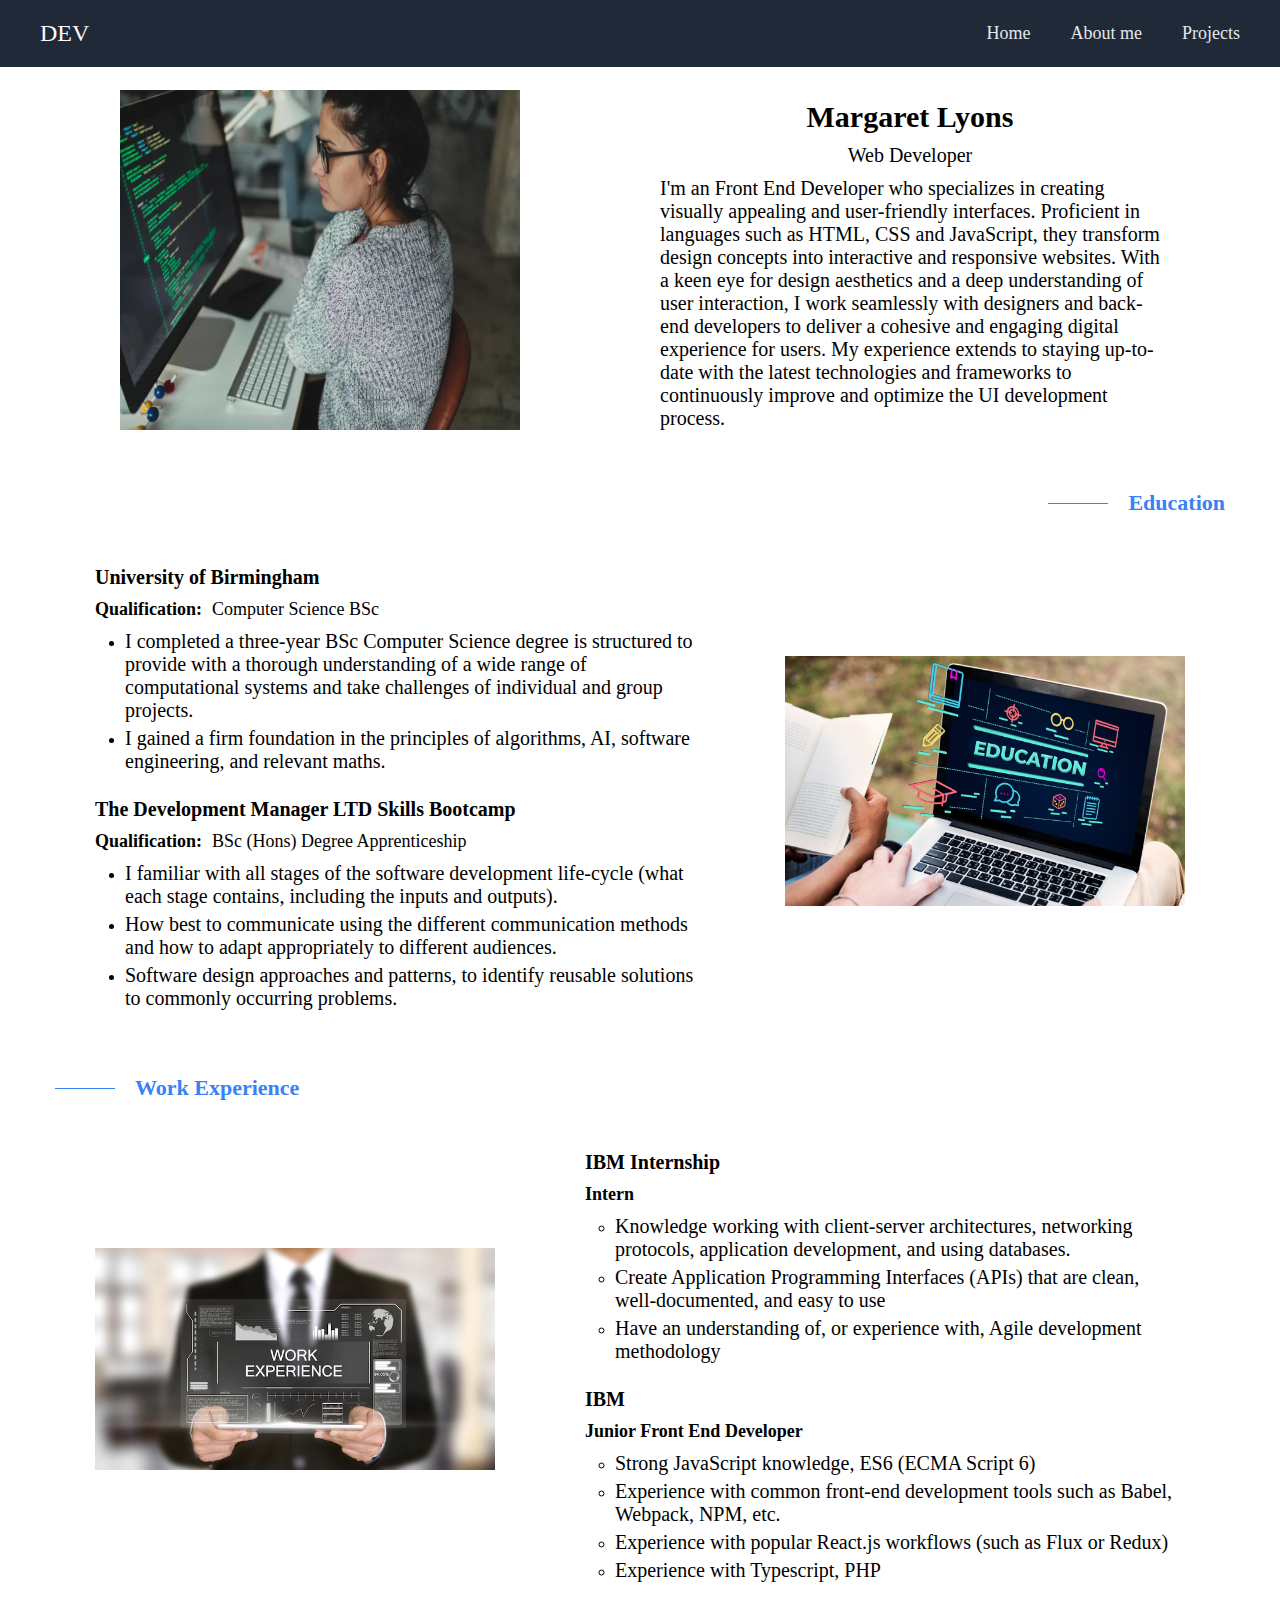
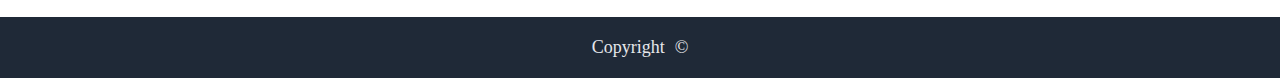
==== commit 90ae8da3: "changed html&css for about page" ====
--- a/pages/about.html
+++ b/pages/about.html
@@ -12,23 +12,20 @@
 </head>
 <body>
     <header class="about-header">
-        <div class="about-container header-wrapp">
-            <a href="../index.html" class="about-logo">DEV</a>
-            <nav class="header-nav">
+            <nav class="header-nav header-wrapp">
+                <a href="../index.html" class="about-logo">DEV</a>
                 <ul class="header-nav-list">
                     <li class="header-nav-list-item"><a href="../index.html" class="about-nav-link">Home</a></li>
                     <li class="header-nav-list-item"><a href="../pages/about.html" class="about-nav-link">About me</a></li>
                     <li class="header-nav-list-item"><a href="../pages/projects.html" class="about-nav-link">Projects</a></li>
                 </ul>
             </nav>
-        </div>
     </header>
     <main>
-        <section class="about-section">
-            <div class="about-container">
-                <div class="summary-wrap">
+        <section class="about-section about-container">
+                <aside class="summary-wrap">
                     <img src="../images/about-1.jpg" alt="developer photo" width="400px">
-                    <div class="summary-text-wrap">
+                    <aside class="summary-text-wrap">
                         <h2 class="summary-title">Margaret Lyons</h2>
                         <p class="summary-subtitle">Web Developer</p>
                         <p class="summary-description">
@@ -38,27 +35,19 @@
                             back-end developers to deliver a cohesive and engaging digital experience for users. My experience extends to staying
                             up-to-date with the latest technologies and frameworks to continuously improve and optimize the UI development process.
                         </p>
-                    </div>
-                </div>
-            </div>
+                    </aside>
+                </aside>
         </section>
-        <secttion class="about-section ">
-            <div class="about-container">
+        <section class="about-section about-container">
                 <p class="section-title reverce-section-title ">Education</p>
-                <div class="education-wrap">
+                <aside class="education-wrap">
                     <img src="../images/about-2.jpg" alt="" width="400px" height="250px">
-                    <div class="education-text-wrap">
-                        <p class="education-description">
-                            I earned a BSc in Computer Science from the University of Birmingham, gaining expertise in computational systems,
-                            algorithms, AI, and software engineering. Additionally, I completed a BSc (Hons) Degree Apprenticeship at The
-                            Development Manager LTD Skills Bootcamp, where I honed skills in the software development life cycle, communication
-                            methods, software design, and algorithmic principles.
-                        </p>
+                    <aside class="education-text-wrap">
                         <p class="education-name">University of Birmingham</p>
-                        <div class="qualification-wrap">
+                        <aside class="qualification-wrap">
                             <p class="qualification-title">Qualification:</p>
                             <p class="qualification">Computer Science BSc</p>
-                        </div>
+                        </aside>
                         <ul class="education-list">
                             <li class="education-list-item">
                                 <p class="education-text">
@@ -71,18 +60,12 @@
                                     I gained a firm foundation in the principles of algorithms, AI, software engineering, and relevant maths.
                                 </p>
                             </li>
-                            <li class="education-list-item">
-                                <p class="education-text">
-                                    I developed key skills needed to boost my future prospects. In my second year, I worked in a team to produce software
-                                    and also learn new styles of programming in Java, a language widely used in business and industry.
-                                </p>
-                            </li>
                         </ul>
                         <p class="education-name">The Development Manager LTD Skills Bootcamp</p>
-                        <div class="qualification-wrap">
+                        <aside class="qualification-wrap">
                             <p class="qualification-title">Qualification:</p>
                             <p class="qualification">BSc (Hons) Degree Apprenticeship</p>
-                        </div>
+                        </aside>
                         <ul class="education-list">
                             <li class="education-list-item">
                                 <p class="education-text">
@@ -99,29 +82,15 @@
                                     Software design approaches and patterns, to identify reusable solutions to commonly occurring problems.
                                 </p>
                             </li>
-                            <li class="education-list-item">
-                                <p class="education-text">
-                                    Algorithms, logic and data structures relevant to software development for example:- arrays- stacks- queues- linked
-                                    lists- trees- graphs- hash tables- sorting algorithms- searching algorithms- critical sections and race conditions.
-                                </p>
-                            </li>
                         </ul>
-                    </div>
-                </div>
-            </div>
-        </secttion>
-        <section class="about-section ">
-            <div class="about-container">
+                    </aside>
+                </aside>
+        </section>
+        <section class="about-section about-container">
                 <p class="section-title">Work Experience</p>
-                <div class="experience-wrap">
+                <aside class="experience-wrap">
                     <img src="../images/about-3.png" alt="" width="400px">
-                    <div class="experience-text-wrap">
-                        <p class="experience-description">
-                        As an intern at IBM, I gained valuable experience in client-server architectures, networking protocols, and application
-                        development, with a focus on creating well-documented APIs. Additionally, as a Junior Front End Developer at IBM, I
-                        demonstrated proficiency in JavaScript (ES6), utilized front-end development tools, and worked with React.js workflows,
-                        along with experience in Typescript and PHP.
-                        </p>
+                    <aside class="experience-text-wrap">
                         <ul class="companies-list">
                             <li>
                                 <p class="company-name">
@@ -179,15 +148,12 @@
                                 </ul>
                             </li>
                         </ul>
-                    </div>
-                </div>
-            </div>
+                    </aside>
+                </aside>
         </section>
     </main>
     <footer class="about-footer">
-        <div class="about-container">
-            <p class="footer-text">Copyright<span>&#xa9;</span></p>
-        </div>
+        <p class="footer-text">Copyright<span>&#xa9;</span></p>
     </footer>
 </body>
 </html>--- a/styles.css
+++ b/styles.css
@@ -7,10 +7,6 @@
 }
 body {
     padding-top: 60px;
-    
-        @media screen and (max-width: 700px) {
-            padding-top: 140px;
-        }
 }
 html{
     scroll-behavior: smooth;
@@ -100,6 +96,7 @@
     background-color: var(--dark-background);
     
 }
+
 /* main */
 .wrapper h1{
     font-size: 48px;
@@ -128,9 +125,14 @@
     width:500px;
 }
 .image img{
-    width:auto;
-    height:500px;
+    width: 100%;
+    height: auto;
+    margin-left:40px;
 } 
+.wrapper .wrapper-hero{
+    width: 100%;
+    height: auto;
+}
 .wrapper .btn{
    margin-top:15px;
 }
@@ -281,8 +283,8 @@
         flex-direction: column;
         justify-content: center;
         align-items: center;
-        margin-top:50px;
-        padding-top:50px;
+        margin-left:30px;
+       
     }
     .wrapper{
       width:100%;
@@ -341,60 +343,7 @@
         color:var(--secondary-text-color);
     } 
 }
- @media only screen and(min-width: 601px) and (max-width:768px){
-    .main-wrapper{
-        width:100%;
-        height:100vh;
-     }
-    .section-container{
-        height:100vh;
-        display:flex;
-        flex-direction: wrap;
-        justify-content: space-evenly;
-        align-items: center;
-        margin:30px;
-        padding:20px;
-    }
-    .wrapper .wrapper-hero{
-        width:300px;
-    }
-    .wrapper .wrapper-image{
-        width:300px;
-    }
-    .image img{
-        width:280px;
-        height:auto;
-    }
-    .wrapper h1{
-        font-size: 38px;
-    }
-    .wrapper p{
-        font-size: 15px;
-    }
-    .information-container{
-        width:100%;
-        flex-wrap: wrap;
-     }
-    .info img{
-        width:160px;
-        height:160px;
-    }
-    .quote-wrapper{
-        width:100%;
-        height:400px;
-        margin:auto;
-        display: flex; 
-        justify-content: center;
-    }
-    .quote-container p{
-        font-size:30px;
-    }
-    .action-info{
-        margin:5px;
-        padding:5px;
-    }
- 
-} 
+
 
 /* About page*/
 
@@ -405,7 +354,6 @@
     padding-left: 15px;
     margin: 0 auto;
     max-width: 1200px;
-
 }
 
 .about-header {
@@ -417,12 +365,18 @@
     width: 100%;
     top: 0;
     left: 0;
+    padding-right: 20px;
+    padding-left: 20px;
+    margin: 0 auto;
+  
 }
 
 .header-wrapp {
     display: flex;
     justify-content: space-between;
     align-items: center;
+    max-width: 1200px;
+    margin: 0 auto;
 }
 
 .header-nav-list {
@@ -432,12 +386,6 @@
     list-style: none;
     margin: 0;
     padding: 0;
-
-    @media screen and (max-width: 700px) {
-        flex-direction: column;
-        row-gap: 5px;
-        gap: 20px;
-    }
 }
 
 .about-logo {
@@ -497,7 +445,6 @@
         }
     }
 
-    background: repeating-radial-gradient(circle at bottom left, var(--accent-color), var(--accent-color) 0.5px, transparent 0.5px, transparent 40px);
 }
 
 .summary-text-wrap {
@@ -565,13 +512,10 @@
     flex-direction: row-reverse;
     justify-content: space-around;
     align-items: center;
-
+    gap: 10px;
     @media screen and (max-width: 700px) {
         flex-direction: column;
     }
-
-    background: repeating-radial-gradient(circle at top right, var(--accent-color), var(--accent-color) 0.5px, transparent 0.5px, transparent 40px);
-
 }
 
 .education-text-wrap,
@@ -579,15 +523,6 @@
     display: flex;
     flex-direction: column;
     max-width: 600px;
-}
-
-.education-description,
-.experience-description {
-    font-family: Roroto-regular;
-    font-weight: 400;
-    font-size: 20px;
-    padding-top: 10px;
-    margin: 0;
 }
 
 .education-name,
@@ -641,12 +576,10 @@
     display: flex;
     justify-content: space-around;
     align-items: center;
-
+    gap: 10px;
     @media screen and (max-width: 700px) {
         flex-direction: column;
     }
-
-    background: repeating-radial-gradient(circle at bottom left, var(--accent-color), var(--accent-color) 0.5px, transparent 0.5px, transparent 40px);
 }
 
 .job-role {
@@ -673,6 +606,10 @@
     background-color: var(--dark-background);
     padding-top: 20px;
     padding-bottom: 20px;
+    width: 100%;
+    padding-right: 20px;
+    padding-left: 20px;
+    margin: 0 auto;
 }
 
 
